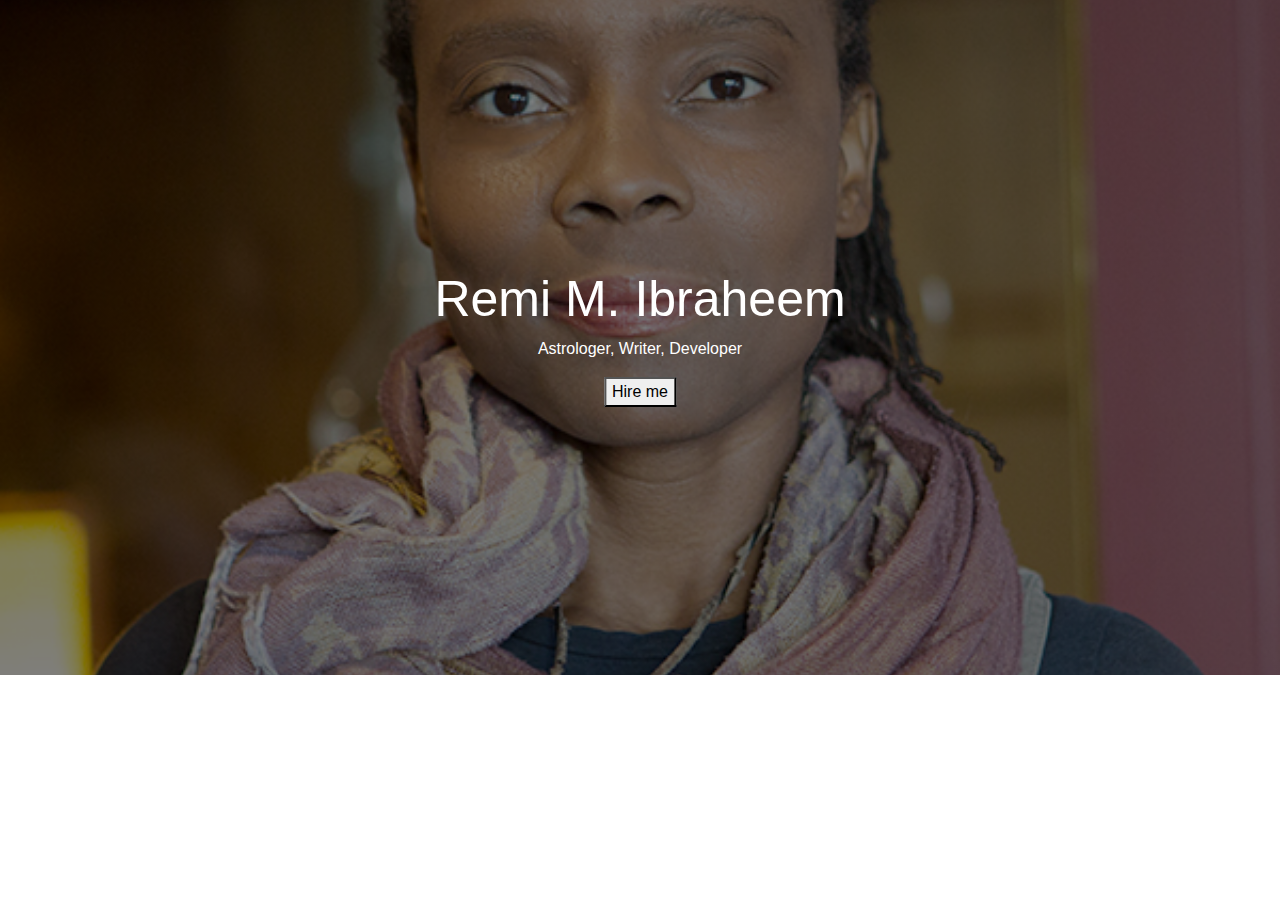
==== about.html @ c84dae3c "added links and other pages of the site" ====
<!doctype html>
<html lang="en">
  <head>
    <!-- Required meta tags -->
    <meta charset="utf-8">
      <meta
        name="viewport" content="width=device-width, initial-scale=1, shrink-to-fit=no">

        <!-- Bootstrap CSS -->
        <link rel="stylesheet" href="https://stackpath.bootstrapcdn.com/bootstrap/4.3.1/css/bootstrap.min.css" integrity="sha384-ggOyR0iXCbMQv3Xipma34MD+dH/1fQ784/j6cY/iJTQUOhcWr7x9JvoRxT2MZw1T" crossorigin="anonymous">
          <link rel="stylesheet" href="https://maxcdn.bootstrapcdn.com/font-awesome/4.6.1/css/font-awesome.min.css">

            <title>About Page</title>
            <link rel="stylesheet" href="./style.css"></head>
            <body>

              <!-- Hero with Text overlay -->
              <div class="hero-image-about">
                <div class="hero-text">
                  <h1 style="font-size:50px">Remi M. Ibraheem</h1>
                  <p>Astrologer, Writer, Developer</p>
                  <button>Hire me</button>
                </div>
              </div>


              <!-- Optional JavaScript -->
              <!-- jQuery first, then Popper.js, then Bootstrap JS -->
              <script src="https://code.jquery.com/jquery-3.3.1.slim.min.js" integrity="sha384-q8i/X+965DzO0rT7abK41JStQIAqVgRVzpbzo5smXKp4YfRvH+8abtTE1Pi6jizo" crossorigin="anonymous"></script>
              <script src="https://cdnjs.cloudflare.com/ajax/libs/popper.js/1.14.7/umd/popper.min.js" integrity="sha384-UO2eT0CpHqdSJQ6hJty5KVphtPhzWj9WO1clHTMGa3JDZwrnQq4sF86dIHNDz0W1" crossorigin="anonymous"></script>
              <script src="https://stackpath.bootstrapcdn.com/bootstrap/4.3.1/js/bootstrap.min.js" integrity="sha384-JjSmVgyd0p3pXB1rRibZUAYoIIy6OrQ6VrjIEaFf/nJGzIxFDsf4x0xIM+B07jRM" crossorigin="anonymous"></script>
            </body>
          </html>
        </body>
---- style.css ----
body, html {
    height: 100%;
    color: whitesmoke;
}

/* The hero image */
.hero-image {
  /* Use "linear-gradient" to add a darken background effect to the image (photographer.jpg). This will make the text easier to read */
  background-image: linear-gradient(rgba(0, 0, 0, 0.5), rgba(0, 0, 0, 0.5)), url("./assets/rhondak-native-florida-folk-artist-_Yc7OtfFn-0-unsplash.jpg");

  /* Set a specific height */
  height: 75%;

  /* Position and center the image to scale nicely on all screens */
  background-position: center;
  background-repeat: no-repeat;
  background-size: cover;
  position: relative;
}

.hero-image-project {
  /* Use "linear-gradient" to add a darken background effect to the image (photographer.jpg). This will make the text easier to read */
  background-image: linear-gradient(rgba(0, 0, 0, 0.5), rgba(0, 0, 0, 0.5)), url("./assets/kevin-ku-w7ZyuGYNpRQ-unsplash.jpg");

  /* Set a specific height */
  height: 75%;

  /* Position and center the image to scale nicely on all screens */
  background-position: center;
  background-repeat: no-repeat;
  background-size: cover;
  position: relative;
}
.hero-image-about {
  /* Use "linear-gradient" to add a darken background effect to the image (photographer.jpg). This will make the text easier to read */
  background-image: linear-gradient(rgba(0, 0, 0, 0.5), rgba(0, 0, 0, 0.5)), url("./assets/IMG_0103.jpg");

  /* Set a specific height */
  height: 75%;

  /* Position and center the image to scale nicely on all screens */
  background-position: center;
  background-repeat: no-repeat;
  background-size: cover;
  position: relative;
}
.hero-image-contact {
  /* Use "linear-gradient" to add a darken background effect to the image (photographer.jpg). This will make the text easier to read */
  background-image: linear-gradient(rgba(0, 0, 0, 0.5), rgba(0, 0, 0, 0.5)), url("./assets/mae-mu-1APtYqzNajA-unsplash copy.jpg");

  /* Set a specific height */
  height: 75%;

  /* Position and center the image to scale nicely on all screens */
  background-position: center;
  background-repeat: no-repeat;
  background-size: cover;
  position: relative;
}


/* Place text in the middle of the image */
.hero-text {
  text-align: center;
  position: absolute;
  top: 50%;
  left: 50%;
  transform: translate(-50%, -50%);
  color: white;
}


/* CARDS */
.container{
  margin-top: 100px;
  color: black;
  height: fit-content;
  padding: 25px;
  text-align: center;
  position: relative;
  background: #fff;
  box-shadow: 12px 15px 20px 0px rgba(46,61,73,0.15);
  border-radius: 4px;
  transition: all 0.3s ease;

}

a:hover {
text-decoration: none;

}

/* FORM */
/* Style inputs with type="text", select elements and textareas */
input[type=text], select, textarea {
  width: 100%; /* Full width */
  padding: 12px; /* Some padding */ 
  border: 1px solid #ccc; /* Gray border */
  border-radius: 4px; /* Rounded borders */
  box-sizing: border-box; /* Make sure that padding and width stays in place */
  margin-top: 6px; /* Add a top margin */
  margin-bottom: 16px; /* Bottom margin */
  resize: vertical /* Allow the user to vertically resize the textarea (not horizontally) */
}

/* Style the submit button with a specific background color etc */
input[type=submit] {
  background-color: #2c0dda;
  color: white;
  padding: 12px 20px;
  border: none;
  border-radius: 4px;
  cursor: pointer;
}

/* When moving the mouse over the submit button, add a darker green color */
input[type=submit]:hover {
  background-color: #d37f20;
}

/* Add a background color and some padding around the form */
.container {
  border-radius: 5px;
  background-color: #f2f2f2;
  padding: 20px;
}
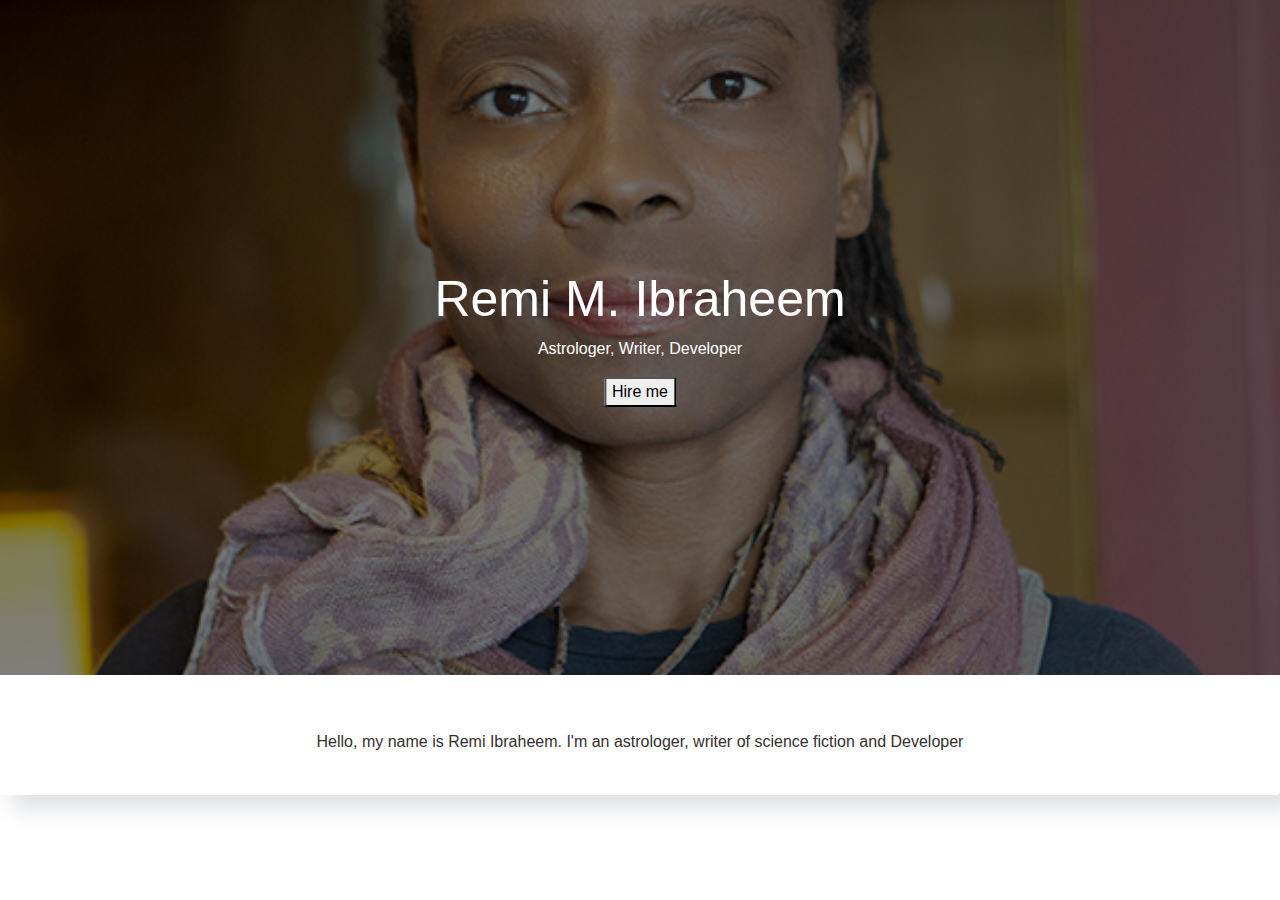
==== commit 97cbb427: "aded forms to pages" ====
--- a/about.html
+++ b/about.html
@@ -24,6 +24,12 @@
               </div>
 
 
+              <!-- About Card -->
+              <div class="about"> 
+                <p id="about-para">Hello, my name is Remi Ibraheem. I'm an astrologer, writer of science fiction and Developer</p>
+              </div>
+
+
               <!-- Optional JavaScript -->
               <!-- jQuery first, then Popper.js, then Bootstrap JS -->
               <script src="https://code.jquery.com/jquery-3.3.1.slim.min.js" integrity="sha384-q8i/X+965DzO0rT7abK41JStQIAqVgRVzpbzo5smXKp4YfRvH+8abtTE1Pi6jizo" crossorigin="anonymous"></script>
--- a/style.css
+++ b/style.css
@@ -124,4 +124,42 @@
   border-radius: 5px;
   background-color: #f2f2f2;
   padding: 20px;
-}+}
+.about{
+  margin-top: 30px;
+  color: rgb(53, 47, 47);
+  height: fit-content;
+  padding: 25px;
+  text-align: center;
+  position: relative;
+  background: #fff;
+  box-shadow: 12px 15px 20px 0px rgba(46,61,73,0.15);
+  border-radius: 4px;
+  transition: all 0.3s ease;
+
+}
+
+.card-columns{
+
+margin-top: 30px;
+  color: rgb(53, 47, 47);
+  height: fit-content;
+  padding: 25px;
+  text-align: center;
+  position: relative;
+  background: #fff;
+  box-shadow: 12px 15px 20px 0px rgba(46,61,73,0.15);
+  border-radius: 4px;
+  transition: all 0.3s ease;
+}
+
+
+.card-columns {
+  @include media-breakpoint-only(lg) {
+    column-count: 4;
+  }
+  @include media-breakpoint-only(xl) {
+    column-count: 5;
+  }
+
+}
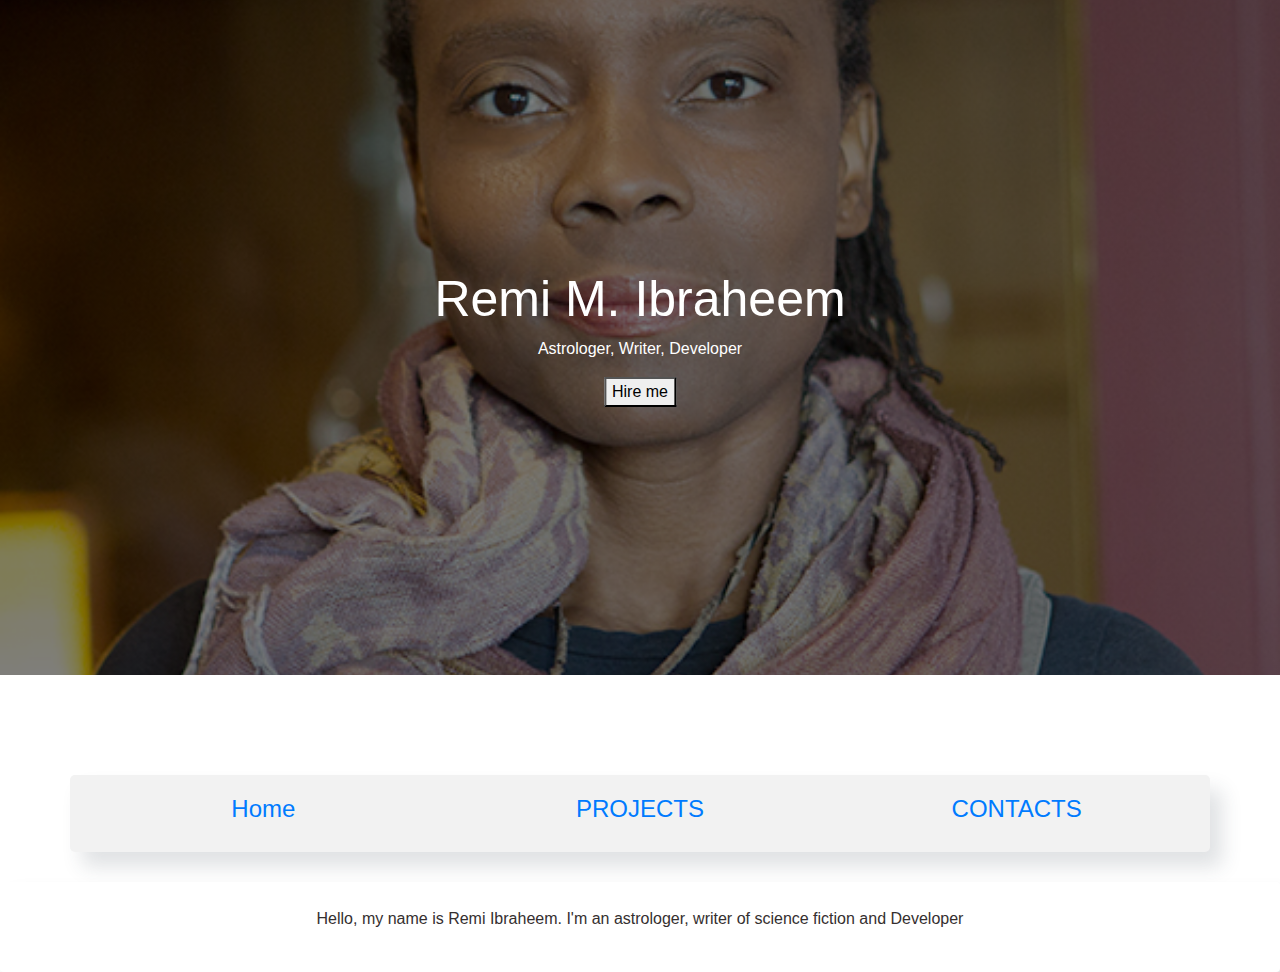
==== commit 6202aed2: "added links to all pages" ====
--- a/about.html
+++ b/about.html
@@ -23,6 +23,46 @@
                 </div>
               </div>
 
+<!-- card links -->
+
+<!-- Cards - 1 -->
+
+
+  <div class="container"> <div class="row">
+    <div class="col-sm">
+
+
+      <a href="./index.html" target="_blank">
+
+        <h4>Home</h4>
+      </a>
+    </div>
+
+
+    <!-- 2 -->
+    <div class="col-sm">
+      <a href="./projects.html" target="_blank">
+
+        <h4>PROJECTS</h4>
+      </a>
+
+    </div>
+
+
+    <!-- 3 -->
+    <div class="col-sm">
+      <i></i>
+      <a href="./contact.html" target="_blank">
+
+        <h4>CONTACTS</h4>
+      </a>
+
+    </div>
+  </div>
+</div>
+
+
+
 
               <!-- About Card -->
               <div class="about"> 
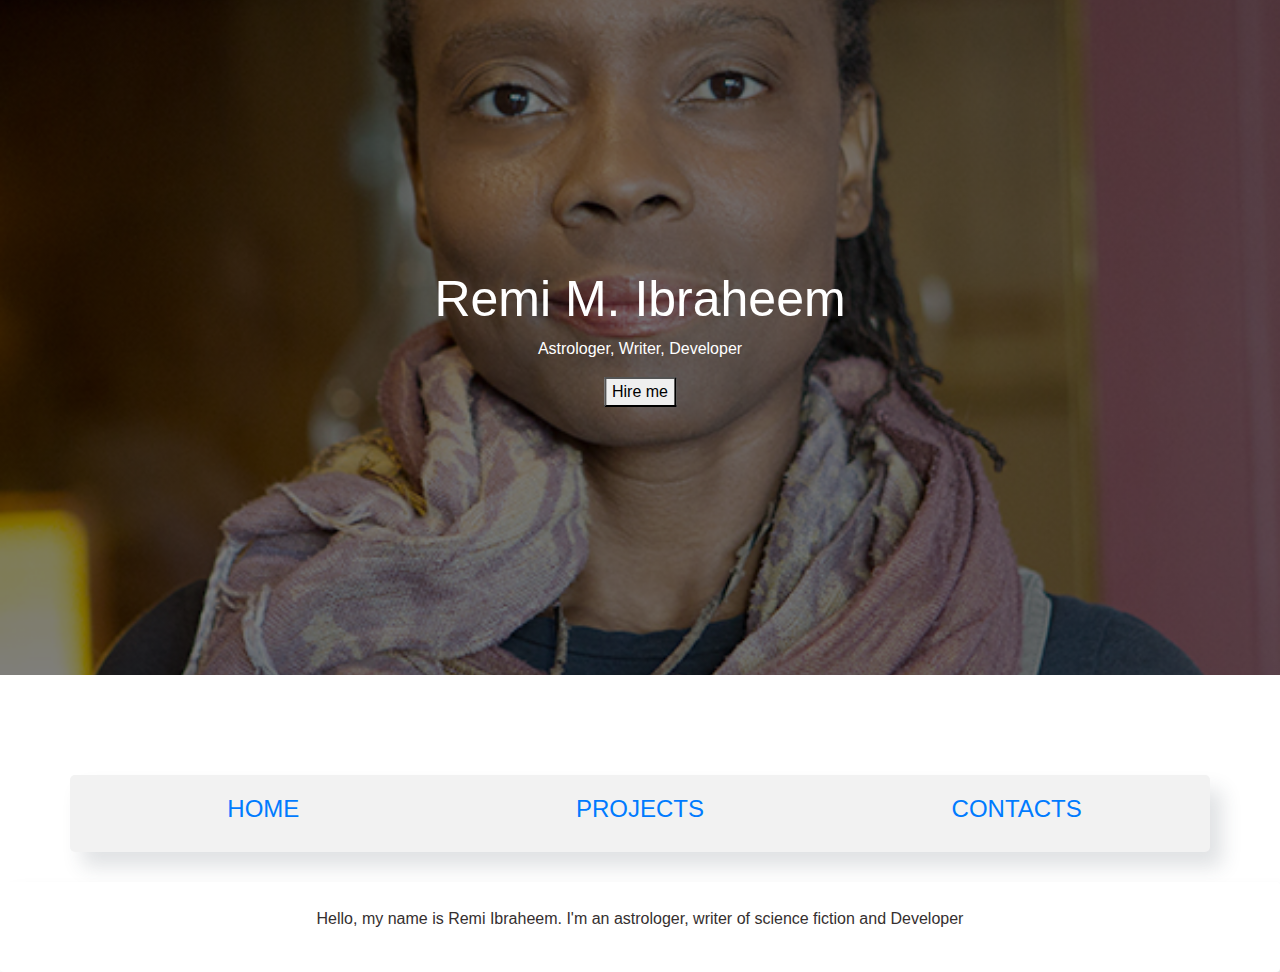
==== commit c433672c: "capitalized home in all pages" ====
--- a/about.html
+++ b/about.html
@@ -34,7 +34,7 @@
 
       <a href="./index.html" target="_blank">
 
-        <h4>Home</h4>
+        <h4>HOME</h4>
       </a>
     </div>
 
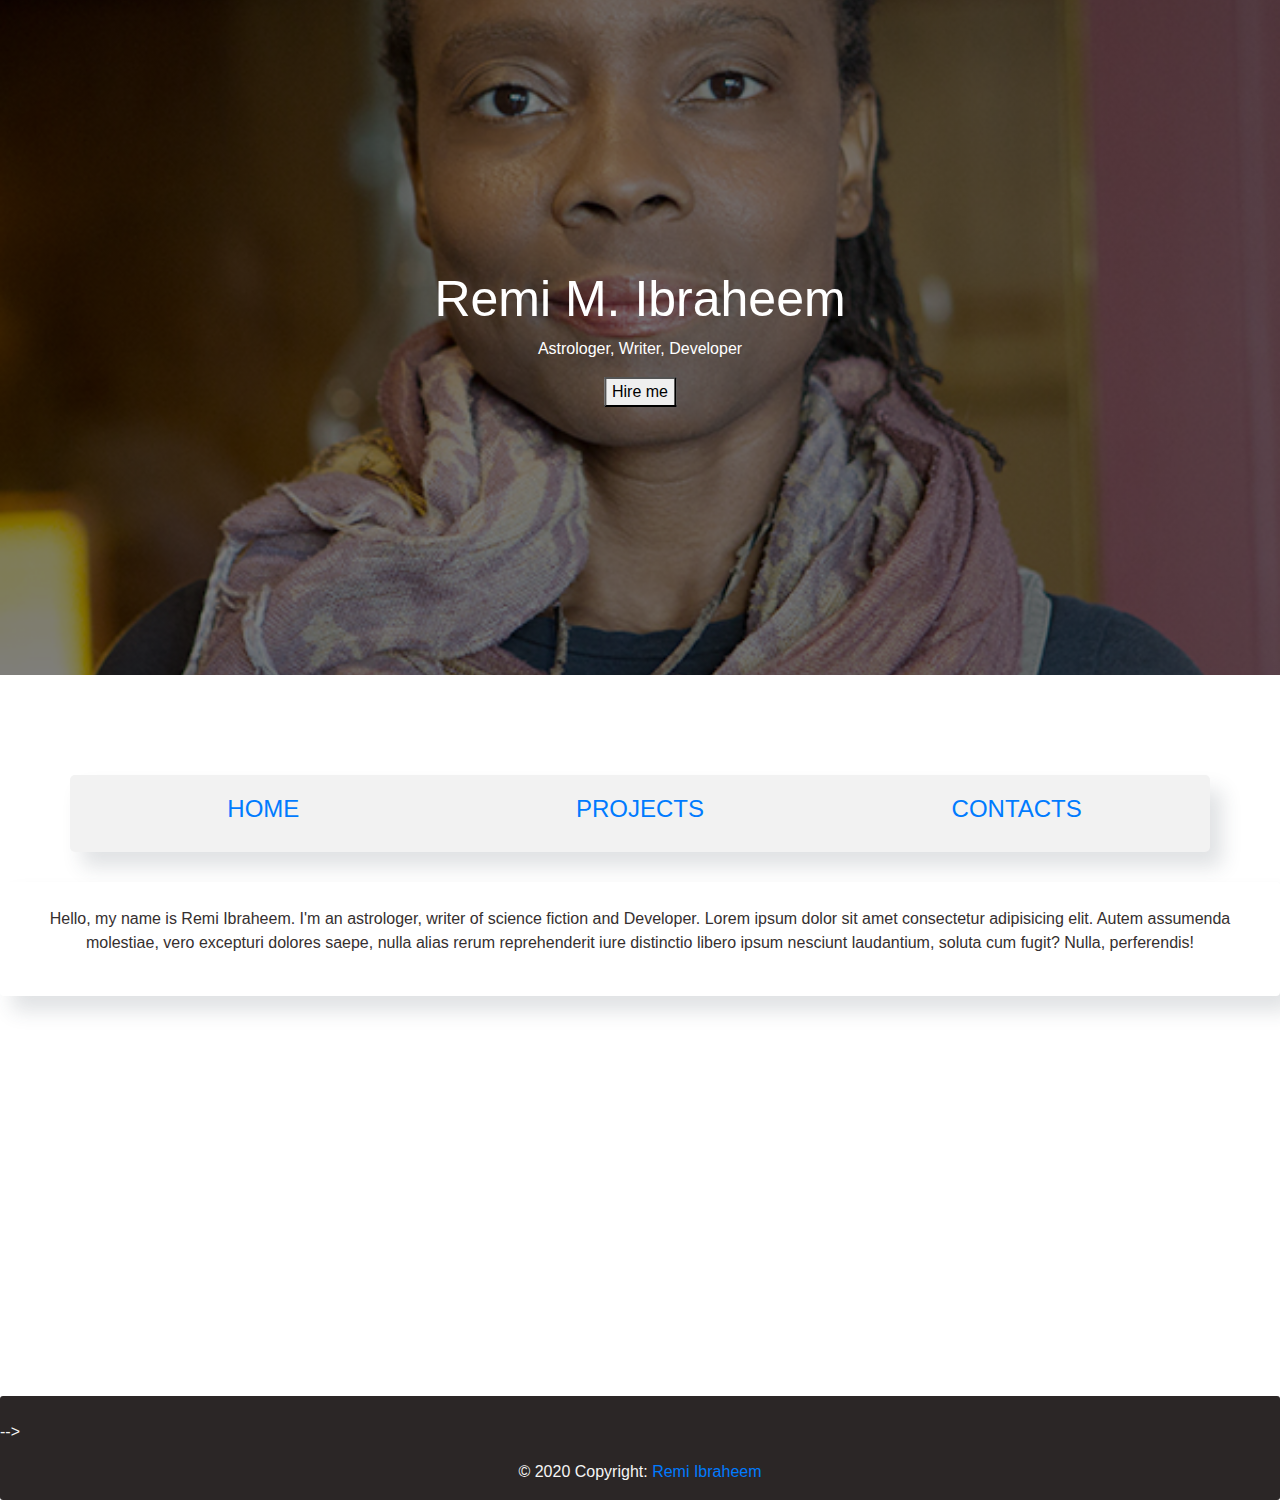
==== commit acfb2c1c: "added footer" ====
--- a/about.html
+++ b/about.html
@@ -66,9 +66,56 @@
 
               <!-- About Card -->
               <div class="about"> 
-                <p id="about-para">Hello, my name is Remi Ibraheem. I'm an astrologer, writer of science fiction and Developer</p>
+                <p id="about-para">Hello, my name is Remi Ibraheem. I'm an astrologer, writer of science fiction and Developer. Lorem ipsum dolor sit amet consectetur adipisicing elit. Autem assumenda molestiae, vero excepturi dolores saepe, nulla alias rerum reprehenderit iure distinctio libero ipsum nesciunt laudantium, soluta cum fugit? Nulla, perferendis! </p>
               </div>
 
+<!-- Footer -->
+<footer class="page-footer font-small special-color-dark pt-4">
+
+  <!-- Footer Elements -->
+
+
+  <!-- Social buttons
+    <ul class="list-unstyled list-inline text-center"> <li class="list-inline-item">
+      <a class="btn-floating btn-fb mx-1">
+        <i class="fab fa-facebook-f"></i>
+      </a>
+    </li>
+    <li class="list-inline-item">
+      <a class="btn-floating btn-tw mx-1">
+        <i class="fab fa-twitter"></i>
+      </a>
+    </li>
+    <li class="list-inline-item">
+      <a class="btn-floating btn-gplus mx-1">
+        <i class="fab fa-google-plus-g"></i>
+      </a>
+    </li>
+    <li class="list-inline-item">
+      <a class="btn-floating btn-li mx-1">
+        <i class="fab fa-linkedin-in"></i>
+      </a>
+    </li>
+    <li class="list-inline-item">
+      <a class="btn-floating btn-dribbble mx-1">
+        <i class="fab fa-dribbble"></i>
+      </a>
+    </li>
+  </ul>
+  <!-- Social buttons -->
+
+<!-- </div> --> -->
+<!-- Footer Elements -->
+
+<!-- Copyright -->
+<div class="footer-copyright text-center py-3">© 2020 Copyright:
+  <a class="footer" href="https://mdbootstrap.com/">
+    Remi Ibraheem</a>
+
+  <!-- Copyright -->
+
+</footer>
+<!-- Footer -->
 
               <!-- Optional JavaScript -->
               <!-- jQuery first, then Popper.js, then Bootstrap JS -->
--- a/style.css
+++ b/style.css
@@ -163,3 +163,13 @@
   }
 
 }
+
+footer{
+  margin-top: 400px;
+color: whitesmoke;
+background-color: rgb(43, 38, 38);
+border-radius: 3px;
+
+
+
+}
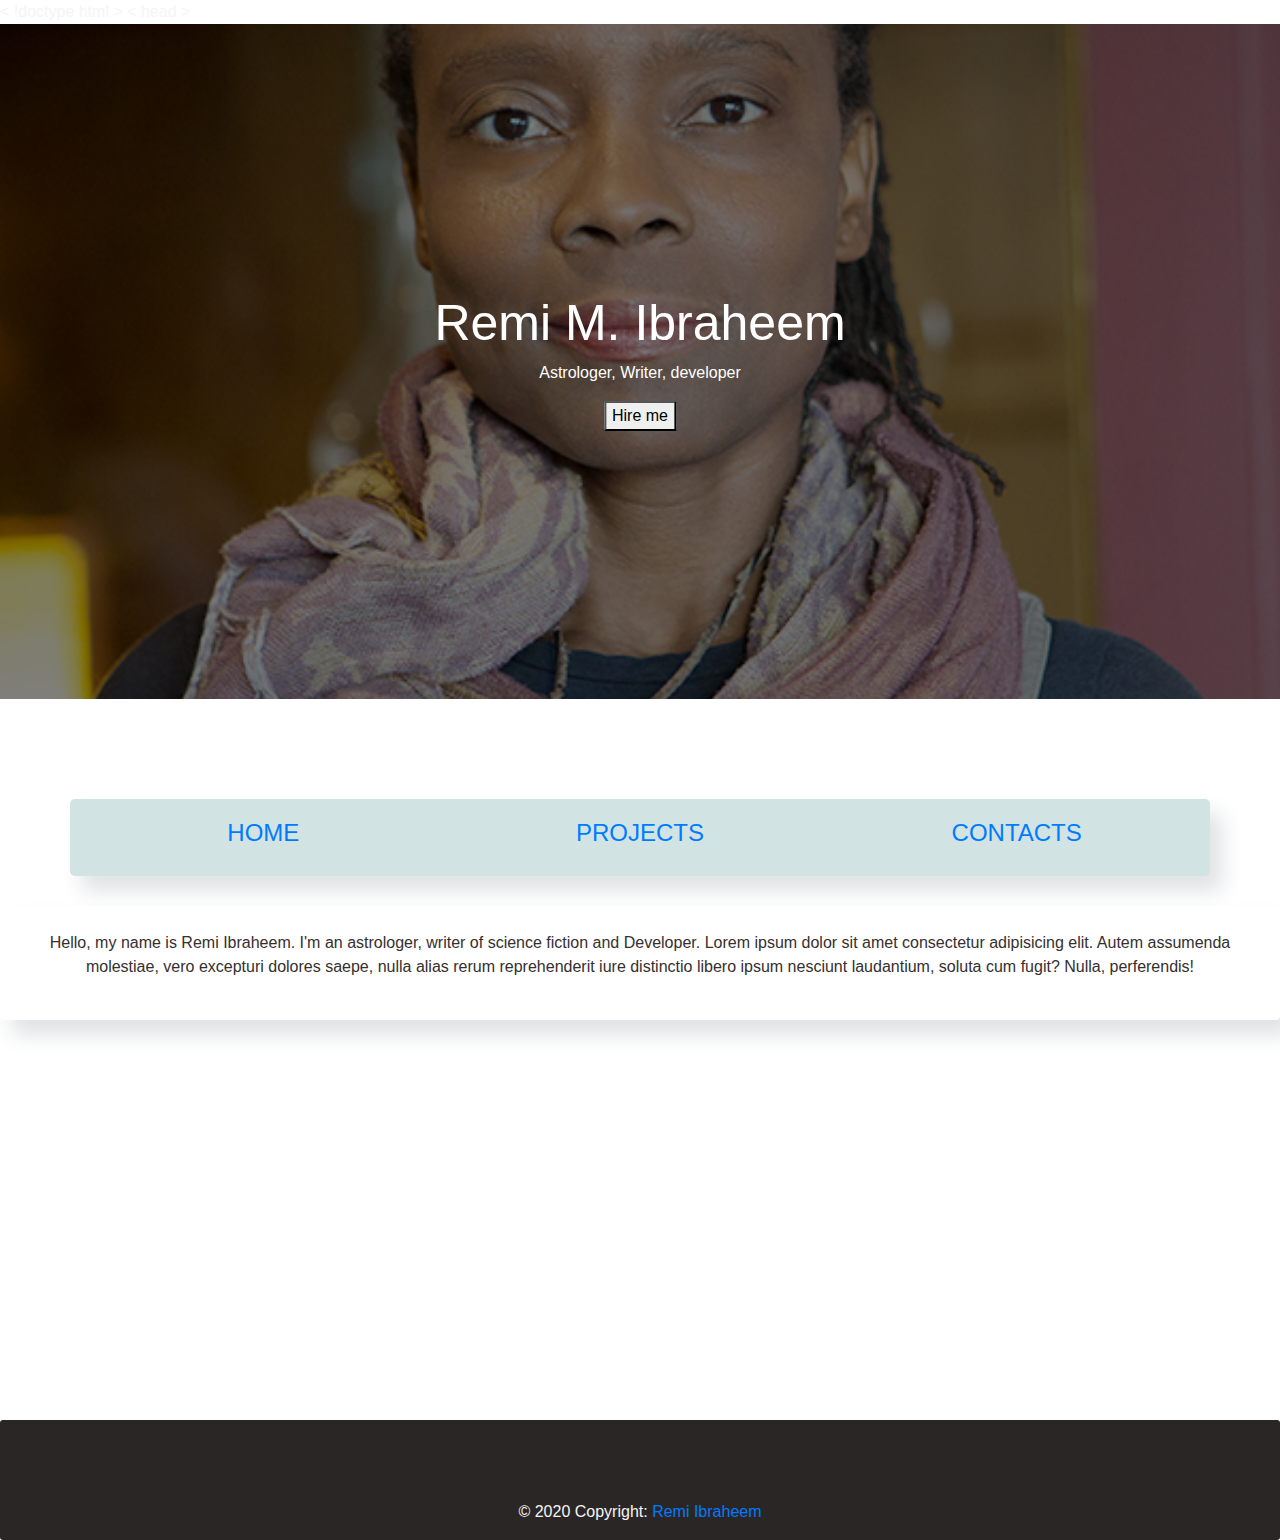
==== commit 915e1662: "fic=xed footer codes" ====
--- a/about.html
+++ b/about.html
@@ -1,127 +1,124 @@
-<!doctype html>
-<html lang="en">
-  <head>
-    <!-- Required meta tags -->
-    <meta charset="utf-8">
-      <meta
-        name="viewport" content="width=device-width, initial-scale=1, shrink-to-fit=no">
+< !doctype html > <html lang="en"> < head >
+<!-- Required meta tags --> <meta charset="utf-8">
+  <meta
+    name="viewport" content="width=device-width, initial-scale=1, shrink-to-fit=no">
 
-        <!-- Bootstrap CSS -->
-        <link rel="stylesheet" href="https://stackpath.bootstrapcdn.com/bootstrap/4.3.1/css/bootstrap.min.css" integrity="sha384-ggOyR0iXCbMQv3Xipma34MD+dH/1fQ784/j6cY/iJTQUOhcWr7x9JvoRxT2MZw1T" crossorigin="anonymous">
-          <link rel="stylesheet" href="https://maxcdn.bootstrapcdn.com/font-awesome/4.6.1/css/font-awesome.min.css">
+    <!-- Bootstrap CSS -->
+    <link rel="stylesheet" href="https://stackpath.bootstrapcdn.com/bootstrap/4.3.1/css/bootstrap.min.css" integrity="sha384-ggOyR0iXCbMQv3Xipma34MD+dH/1fQ784/j6cY/iJTQUOhcWr7x9JvoRxT2MZw1T" crossorigin="anonymous">
+      <link rel="stylesheet" href="https://maxcdn.bootstrapcdn.com/font-awesome/4.6.1/css/font-awesome.min.css">
 
-            <title>About Page</title>
-            <link rel="stylesheet" href="./style.css"></head>
-            <body>
+        <title>About Page</title>
+        <link rel="stylesheet" href="./style.css"></head>
+        <body>
 
-              <!-- Hero with Text overlay -->
-              <div class="hero-image-about">
-                <div class="hero-text">
-                  <h1 style="font-size:50px">Remi M. Ibraheem</h1>
-                  <p>Astrologer, Writer, Developer</p>
-                  <button>Hire me</button>
-                </div>
+          <!-- Hero with Text overlay -->
+          <div class="hero-image-about">
+            <div class="hero-text">
+              <h1 style="font-size:50px">Remi M. Ibraheem</h1>
+              <p>Astrologer, Writer, developer</p>
+              <button>Hire me</button>
+            </div>
+          </div>
+
+          <!-- card links -->
+
+          <!-- Cards - 1 -->
+
+
+          <div class="container">
+            <div class="row">
+              <div class="col-sm">
+
+
+                <a href="./index.html" target="_blank">
+
+                  <h4>HOME</h4>
+                </a>
               </div>
 
-<!-- card links -->
 
-<!-- Cards - 1 -->
+              <!-- 2 -->
+              <div class="col-sm">
+                <a href="./projects.html" target="_blank">
+
+                  <h4>PROJECTS</h4>
+                </a>
+
+              </div>
 
 
-  <div class="container"> <div class="row">
-    <div class="col-sm">
+              <!-- 3 -->
+              <div class="col-sm">
+                <i></i>
+                <a href="./contact.html" target="_blank">
+
+                  <h4>CONTACTS</h4>
+                </a>
+
+              </div>
+            </div>
+          </div>
+
+          <!-- About Card -->
+          <div class="about">
+            <p id="about-para">Hello, my name is Remi Ibraheem. I'm an astrologer, writer of science fiction and Developer. Lorem ipsum dolor sit amet consectetur adipisicing elit. Autem assumenda molestiae, vero excepturi dolores saepe, nulla alias rerum reprehenderit iure distinctio libero ipsum nesciunt laudantium, soluta cum fugit? Nulla, perferendis!
+            </p>
+          </div>
+
+          <!-- Footer -->
+          <footer class="page-footer font-small special-color-dark pt-4">
+
+            <!-- Footer Elements -->
 
 
-      <a href="./index.html" target="_blank">
+            <!-- Social buttons -->
+              <ul class="list-unstyled list-inline text-center"> <li class="list-inline-item">
+                <a class="btn-floating btn-fb mx-1">
+                  <i class="fab fa-facebook-f"></i>
+                </a>
+              </li>
+              <li class="list-inline-item">
+                <a class="btn-floating btn-tw mx-1">
+                  <i class="fab fa-twitter"></i>
+                </a>
+              </li>
+              <li class="list-inline-item">
+                <a class="btn-floating btn-gplus mx-1">
+                  <i class="fab fa-google-plus-g"></i>
+                </a>
+              </li>
+              <li class="list-inline-item">
+                <a class="btn-floating btn-li mx-1">
+                  <i class="fab fa-linkedin-in"></i>
+                </a>
+              </li>
+              <li class="list-inline-item">
+                <a class="btn-floating btn-dribbble mx-1">
+                  <i class="fab fa-dribbble"></i>
+                </a>
+              </li>
+            </ul>
+            <!-- Social buttons -->
 
-        <h4>HOME</h4>
-      </a>
-    </div>
+          </div>
+          <!-- Footer Elements -->
 
+          <!-- Copyright -->
+          <div class="footer-copyright text-center py-3">© 2020 Copyright:
+            <a class="footer" href="https://mdbootstrap.com/">
+              Remi Ibraheem</a>
 
-    <!-- 2 -->
-    <div class="col-sm">
-      <a href="./projects.html" target="_blank">
+            <!-- Copyright -->
 
-        <h4>PROJECTS</h4>
-      </a>
+          </footer>
+          <!-- Footer -->
 
-    </div>
+          <!-- Optional JavaScript -->
+          <!-- jQuery first, then Popper.js, then Bootstrap JS --><script src="https://code.jquery.com/jquery-3.3.1.slim.min.js" integrity="sha384-q8i/X+965DzO0rT7abK41JStQIAqVgRVzpbzo5smXKp4YfRvH+8abtTE1Pi6jizo" crossorigin="anonymous"> </script>
+          <script src="https://cdnjs.cloudflare.com/ajax/libs/popper.js/1.14.7/umd/popper.min.js" integrity="sha384-UO2eT0CpHqdSJQ6hJty5KVphtPhzWj9WO1clHTMGa3JDZwrnQq4sF86dIHNDz0W1" crossorigin="anonymous"></script>
+          <script src="https://stackpath.bootstrapcdn.com/bootstrap/4.3.1/js/bootstrap.min.js" integrity="sha384-JjSmVgyd0p3pXB1rRibZUAYoIIy6OrQ6VrjIEaFf/nJGzIxFDsf4x0xIM+B07jRM" crossorigin="anonymous"></script>
+          <script src="//script.js"></script>
 
-
-    <!-- 3 -->
-    <div class="col-sm">
-      <i></i>
-      <a href="./contact.html" target="_blank">
-
-        <h4>CONTACTS</h4>
-      </a>
-
-    </div>
-  </div>
-</div>
-
-
-
-
-              <!-- About Card -->
-              <div class="about"> 
-                <p id="about-para">Hello, my name is Remi Ibraheem. I'm an astrologer, writer of science fiction and Developer. Lorem ipsum dolor sit amet consectetur adipisicing elit. Autem assumenda molestiae, vero excepturi dolores saepe, nulla alias rerum reprehenderit iure distinctio libero ipsum nesciunt laudantium, soluta cum fugit? Nulla, perferendis! </p>
-              </div>
-
-<!-- Footer -->
-<footer class="page-footer font-small special-color-dark pt-4">
-
-  <!-- Footer Elements -->
-
-
-  <!-- Social buttons
-    <ul class="list-unstyled list-inline text-center"> <li class="list-inline-item">
-      <a class="btn-floating btn-fb mx-1">
-        <i class="fab fa-facebook-f"></i>
-      </a>
-    </li>
-    <li class="list-inline-item">
-      <a class="btn-floating btn-tw mx-1">
-        <i class="fab fa-twitter"></i>
-      </a>
-    </li>
-    <li class="list-inline-item">
-      <a class="btn-floating btn-gplus mx-1">
-        <i class="fab fa-google-plus-g"></i>
-      </a>
-    </li>
-    <li class="list-inline-item">
-      <a class="btn-floating btn-li mx-1">
-        <i class="fab fa-linkedin-in"></i>
-      </a>
-    </li>
-    <li class="list-inline-item">
-      <a class="btn-floating btn-dribbble mx-1">
-        <i class="fab fa-dribbble"></i>
-      </a>
-    </li>
-  </ul>
-  <!-- Social buttons -->
-
-<!-- </div> --> -->
-<!-- Footer Elements -->
-
-<!-- Copyright -->
-<div class="footer-copyright text-center py-3">© 2020 Copyright:
-  <a class="footer" href="https://mdbootstrap.com/">
-    Remi Ibraheem</a>
-
-  <!-- Copyright -->
-
-</footer>
-<!-- Footer -->
-
-              <!-- Optional JavaScript -->
-              <!-- jQuery first, then Popper.js, then Bootstrap JS -->
-              <script src="https://code.jquery.com/jquery-3.3.1.slim.min.js" integrity="sha384-q8i/X+965DzO0rT7abK41JStQIAqVgRVzpbzo5smXKp4YfRvH+8abtTE1Pi6jizo" crossorigin="anonymous"></script>
-              <script src="https://cdnjs.cloudflare.com/ajax/libs/popper.js/1.14.7/umd/popper.min.js" integrity="sha384-UO2eT0CpHqdSJQ6hJty5KVphtPhzWj9WO1clHTMGa3JDZwrnQq4sF86dIHNDz0W1" crossorigin="anonymous"></script>
-              <script src="https://stackpath.bootstrapcdn.com/bootstrap/4.3.1/js/bootstrap.min.js" integrity="sha384-JjSmVgyd0p3pXB1rRibZUAYoIIy6OrQ6VrjIEaFf/nJGzIxFDsf4x0xIM+B07jRM" crossorigin="anonymous"></script>
-            </body>
-          </html>
         </body>
+      </html>
+    </body>
--- a/style.css
+++ b/style.css
@@ -122,7 +122,7 @@
 /* Add a background color and some padding around the form */
 .container {
   border-radius: 5px;
-  background-color: #f2f2f2;
+  background-color: #d2e3e4;
   padding: 20px;
 }
 .about{
